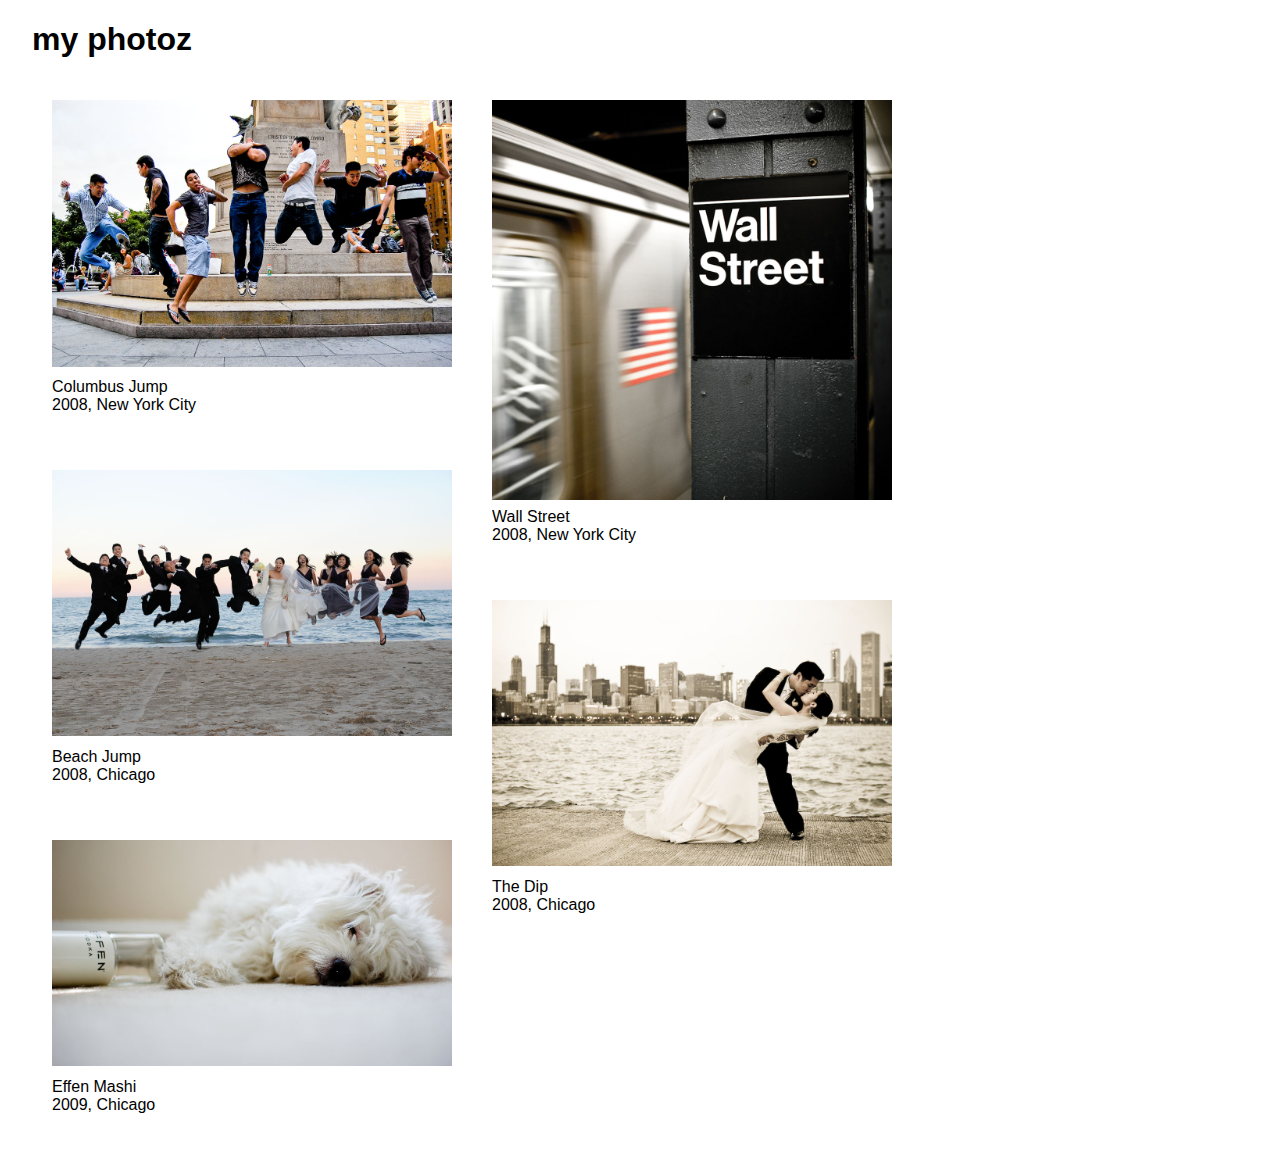
==== index.html @ d3d7adf5 "first commit: base added" ====
<!DOCTYPE html>
<html lang="en">

<head>
	<meta charset="UTF-8">
	<title>photosite</title>
<!-- 	<link rel="stylesheet" href="https://maxcdn.bootstrapcdn.com/bootstrap/3.3.1/css/bootstrap.min.css">
	<link rel="stylesheet" href="https://maxcdn.bootstrapcdn.com/font-awesome/4.3.0/css/font-awesome.min.css"> -->
	<link rel="stylesheet" href="style.css">
	
	<script type="text/javascript" src="js/jquery-1.9.1.min.js"></script>
	<script type="text/javascript" src="js/masonry.js"></script>
	<meta name="viewport" content="width=device-width, initial-scale=1">
</head>

<body>

<!-- <div>
	<svg width="200" height="200">
		<line class="top" x1="0" y1="0" x2="600" y2="0" />
		<line class="left" x1="0" y1="200" x2="0" y2="-400" />
		<line class="bottom" x1="200" y1="200" x2="-400" y2="200" />
		<line class="right" x1="200" y1="0" x2="200" y2="600" />

	</svg>
</div> -->




<h1>my photoz</h1>
<div class="">
	<div id="container" class="masonry js-masonry">

		<div class="imgbox pic1">
			<svg width="400" height="330">
				<line class="bottom" x1="0" y1="330" x2="-800" y2="330" />
				<p>Columbus Jump<br>2008, New York City</p>
			</svg>
		</div>

		<div class="imgbox imgbox_sq pic12">
			<svg width="400" height="460">
				<line class="bottom" x1="0" y1="460" x2="-800" y2="460" />
				<p>Wall Street<br>2008, New York City</p>
			</svg>
		</div>

		<div class="imgbox pic2">
			<svg width="400" height="330">
				<line class="bottom" x1="0" y1="330" x2="-800" y2="330" />
				<p>Beach Jump<br>2008, Chicago</p>
			</svg>
		</div>

		<div class="imgbox pic3">
			<svg width="400" height="330">
				<line class="bottom" x1="0" y1="330" x2="-800" y2="330" />
				<p>The Dip<br>2008, Chicago</p>
			</svg>
		</div>	

		<div class="imgbox imgbox_short pic5">
			<svg width="400" height="290">
				<line class="bottom" x1="0" y1="290" x2="-800" y2="290" />
				<p>Effen Mashi<br>2009, Chicago</p>
			</svg>
		</div>	








	</div>
</div>

<script type="text/javascript" src="js/main.js"></script>
</body>

</html>
---- style.css ----
* {
  -webkit-box-sizing: border-box;
  -moz-box-sizing: border-box;
  box-sizing: border-box;
}

body {
  font-family: sans-serif;
  width: 95%;
  margin: 0 auto;
}

.imgbox {
  width: 400px;
  height: 330px;
  margin: 20px;
  position: relative;
  overflow: hidden;
  float:left;
}
.imgbox_med {
  width: 600px;
  height: 400px;
}
.imgbox_sq {
  width: 400px;
  height: 460px;
}
.imgbox_short {
  width: 400px;
  height: 290px;
}
.imgbox p {
  position: absolute;
  bottom: 0;
  left: 0;
  font-size: 1em;
}
svg {
  position: absolute;
  top: 0;
  left: 0;
}

.imgbox svg line.bottom {
  stroke-width: 2;
  stroke: #000;
  fill: none;
  stroke-dasharray: 400;
  -webkit-transition: -webkit-transform .5s ease-out;
  transition: transform .5s ease-out;
}
.imgbox:hover svg line.bottom {
  -webkit-transform: translateX(400px);
  transform: translateX(400px);
}
.imgbox_med svg line.bottom {
  stroke-width: 2;
  stroke: #000;
  fill: none;
  stroke-dasharray: 600;
  -webkit-transition: -webkit-transform .5s ease-out;
  transition: transform .5s ease-out;
}
.imgbox_med:hover svg line.bottom {
  -webkit-transform: translateX(600px);
  transform: translateX(600px);
}
/*.imgbox_sq svg line.bottom {
  stroke-width: 2;
  stroke: #000;
  fill: none;
  stroke-dasharray: 400;
  -webkit-transition: -webkit-transform .5s ease-out;
  transition: transform .5s ease-out;
}
.imgbox_sq:hover svg line.bottom {
  -webkit-transform: translateX(400px);
  transform: translateX(400px);
}*/

/******************** Images ***********************/
.pic1 {
  background: url("images/pic.jpg");
  background-repeat: no-repeat;
  background-size: contain;
}
.pic2 {
  background: url("images/pic-2.jpg");
 background-repeat: no-repeat;
 background-size: contain; 
}
.pic3 {
  background: url("images/pic-3.jpg");
 background-repeat: no-repeat;
 background-size: contain; 
}
.pic4 {
  background: url("images/pic-4.jpg");
 background-repeat: no-repeat;
 background-size: contain; 
}
.pic5 {
  background: url("images/pic-5.jpg");
 background-repeat: no-repeat;
 background-size: contain; 
}
.pic12 {
  background: url("images/pic-12.jpg");
 background-repeat: no-repeat;
 background-size: contain; 
}
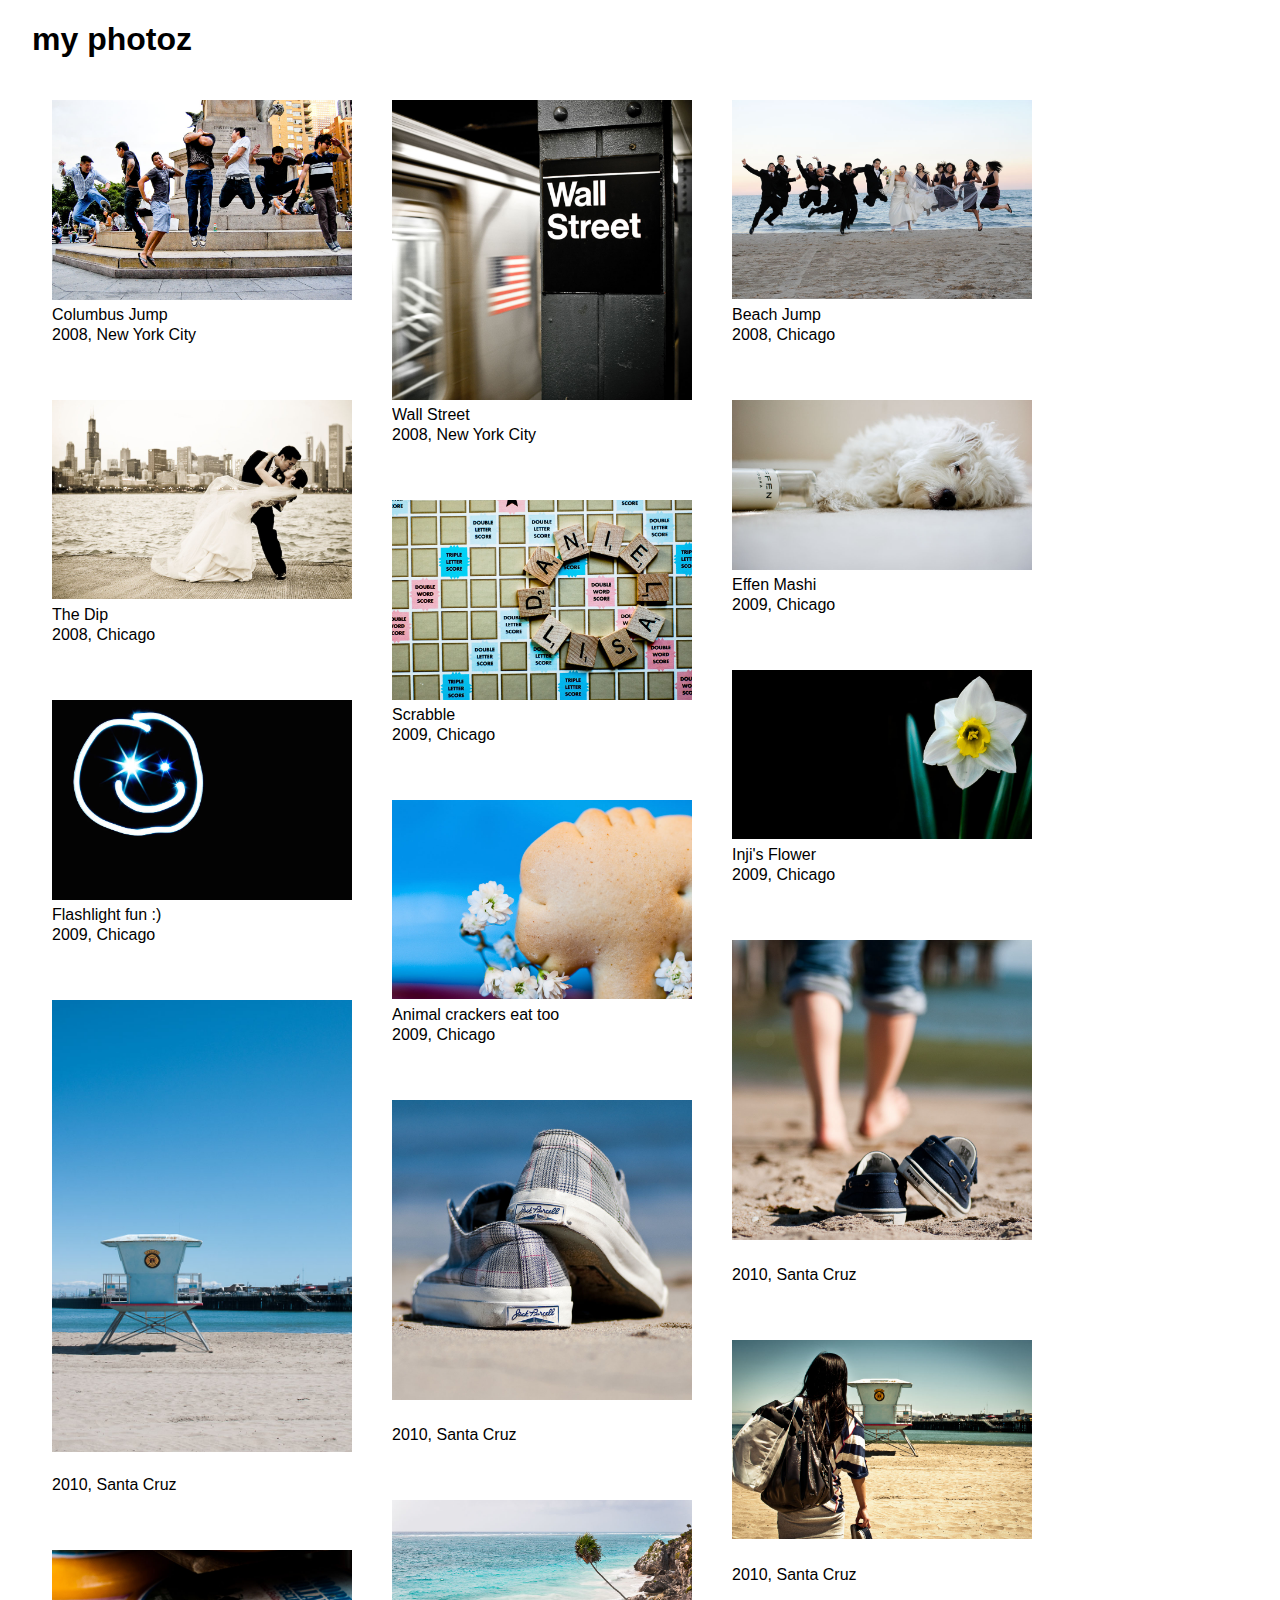
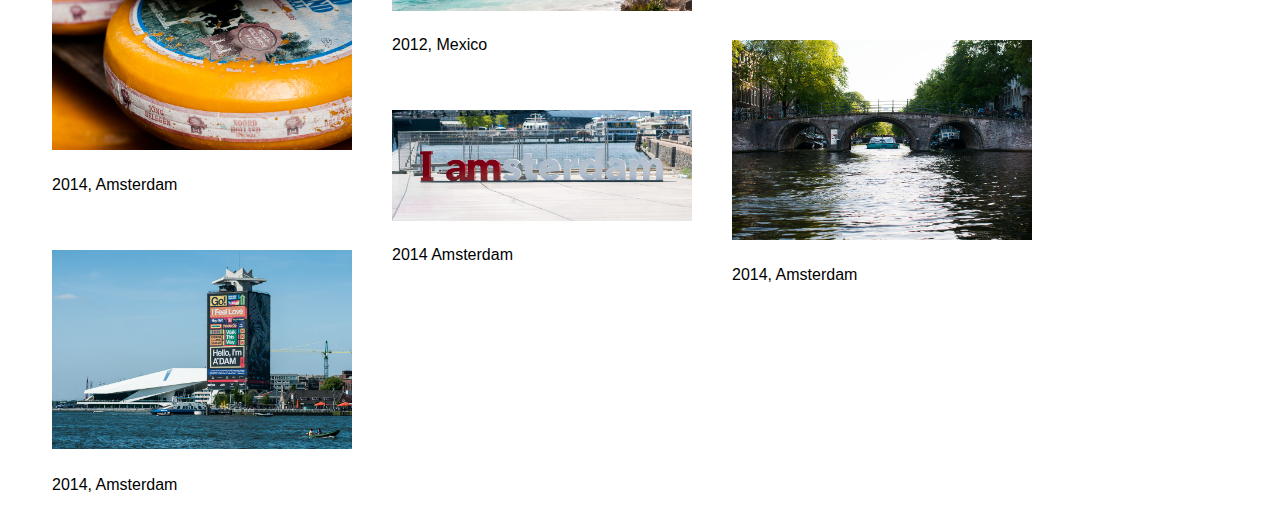
==== commit 714a35e5: "finishes base site" ====
--- a/index.html
+++ b/index.html
@@ -33,43 +33,130 @@
 	<div id="container" class="masonry js-masonry">
 
 		<div class="imgbox pic1">
-			<svg width="400" height="330">
-				<line class="bottom" x1="0" y1="330" x2="-800" y2="330" />
+			<svg width="400" height="260">
+				<line class="bottom" x1="0" y1="260" x2="-800" y2="260" />
 				<p>Columbus Jump<br>2008, New York City</p>
 			</svg>
 		</div>
 
 		<div class="imgbox imgbox_sq pic12">
-			<svg width="400" height="460">
-				<line class="bottom" x1="0" y1="460" x2="-800" y2="460" />
+			<svg width="400" height="360">
+				<line class="bottom" x1="0" y1="360" x2="-800" y2="360" />
 				<p>Wall Street<br>2008, New York City</p>
 			</svg>
 		</div>
 
 		<div class="imgbox pic2">
-			<svg width="400" height="330">
-				<line class="bottom" x1="0" y1="330" x2="-800" y2="330" />
+			<svg width="400" height="260">
+				<line class="bottom" x1="0" y1="260" x2="-800" y2="260" />
 				<p>Beach Jump<br>2008, Chicago</p>
 			</svg>
 		</div>
 
 		<div class="imgbox pic3">
-			<svg width="400" height="330">
-				<line class="bottom" x1="0" y1="330" x2="-800" y2="330" />
+			<svg width="400" height="260">
+				<line class="bottom" x1="0" y1="260" x2="-800" y2="260" />
 				<p>The Dip<br>2008, Chicago</p>
 			</svg>
 		</div>	
 
 		<div class="imgbox imgbox_short pic5">
-			<svg width="400" height="290">
-				<line class="bottom" x1="0" y1="290" x2="-800" y2="290" />
+			<svg width="400" height="230">
+				<line class="bottom" x1="0" y1="230" x2="-800" y2="230" />
 				<p>Effen Mashi<br>2009, Chicago</p>
 			</svg>
 		</div>	
 
+		<div class="imgbox pic4">
+			<svg width="400" height="260">
+				<line class="bottom" x1="0" y1="260" x2="-800" y2="260" />
+				<p>Scrabble<br>2009, Chicago</p>
+			</svg>
+		</div>	
 
+		<div class="imgbox imgbox_short pic6">
+			<svg width="400" height="230">
+				<line class="bottom" x1="0" y1="230" x2="-800" y2="230" />
+				<p>Inji's Flower<br>2009, Chicago</p>
+			</svg>
+		</div>	
 
+		<div class="imgbox pic7">
+			<svg width="400" height="260">
+				<line class="bottom" x1="0" y1="260" x2="-800" y2="260" />
+				<p>Flashlight fun :)<br>2009, Chicago</p>
+			</svg>
+		</div>
 
+		<div class="imgbox pic8">
+			<svg width="400" height="260">
+				<line class="bottom" x1="0" y1="260" x2="-800" y2="260" />
+				<p>Animal crackers eat too<br>2009, Chicago</p>
+			</svg>
+		</div>
+
+		<div class="imgbox imgbox_sq pic9">
+			<svg width="400" height="360">
+				<line class="bottom" x1="0" y1="360" x2="-800" y2="360" />
+				<p><br>2010, Santa Cruz</p>
+			</svg>
+		</div>
+
+		<div class="imgbox imgbox_tall pic10">
+			<svg width="400" height="510">
+				<line class="bottom" x1="0" y1="510" x2="-800" y2="510" />
+				<p><br>2010, Santa Cruz</p>
+			</svg>
+		</div>
+
+		<div class="imgbox imgbox_sq pic11">
+			<svg width="400" height="360">
+				<line class="bottom" x1="0" y1="360" x2="-800" y2="360" />
+				<p><br>2010, Santa Cruz</p>
+			</svg>
+		</div>
+
+		<div class="imgbox pic13">
+			<svg width="400" height="260">
+				<line class="bottom" x1="0" y1="260" x2="-800" y2="260" />
+				<p>2010, Santa Cruz</p>
+			</svg>
+		</div>
+
+		<div class="imgbox imgbox_wide pic14">
+			<svg width="400" height="170">
+				<line class="bottom" x1="0" y1="170" x2="-800" y2="170" />
+				<p><br>2012, Mexico</p>
+			</svg>
+		</div>
+
+		<div class="imgbox pic15">
+			<svg width="400" height="260">
+				<line class="bottom" x1="0" y1="260" x2="-800" y2="260" />
+				<p>2014, Amsterdam</p>
+			</svg>
+		</div>
+
+		<div class="imgbox pic16">
+			<svg width="400" height="260">
+				<line class="bottom" x1="0" y1="260" x2="-800" y2="260" />
+				<p>2014, Amsterdam</p>
+			</svg>
+		</div>
+
+		<div class="imgbox imgbox_wide pic17">
+			<svg width="400" height="170">
+				<line class="bottom" x1="0" y1="170" x2="-800" y2="170" />
+				<p><br>2014 Amsterdam</p>
+			</svg>
+		</div>
+
+		<div class="imgbox pic18">
+			<svg width="400" height="260">
+				<line class="bottom" x1="0" y1="260" x2="-800" y2="260" />
+				<p>2014, Amsterdam</p>
+			</svg>
+		</div>
 
 
 
--- a/style.css
+++ b/style.css
@@ -11,30 +11,35 @@
 }
 
 .imgbox {
-  width: 400px;
-  height: 330px;
+  width: 300px;
+  height: 260px;
   margin: 20px;
   position: relative;
   overflow: hidden;
   float:left;
 }
-.imgbox_med {
-  width: 600px;
-  height: 400px;
-}
 .imgbox_sq {
-  width: 400px;
-  height: 460px;
+  width: 300px;
+  height: 360px;
 }
 .imgbox_short {
-  width: 400px;
-  height: 290px;
+  width: 300px;
+  height: 230px;
+}
+.imgbox_tall {
+  width: 300px;
+  height: 510px;
+}
+.imgbox_wide {
+  width: 300px;
+  height: 170px;
 }
 .imgbox p {
   position: absolute;
   bottom: 0;
   left: 0;
   font-size: 1em;
+  line-height: 1.2em;
 }
 svg {
   position: absolute;
@@ -54,7 +59,7 @@
   -webkit-transform: translateX(400px);
   transform: translateX(400px);
 }
-.imgbox_med svg line.bottom {
+/*.imgbox_med svg line.bottom {
   stroke-width: 2;
   stroke: #000;
   fill: none;
@@ -65,51 +70,98 @@
 .imgbox_med:hover svg line.bottom {
   -webkit-transform: translateX(600px);
   transform: translateX(600px);
-}
-/*.imgbox_sq svg line.bottom {
-  stroke-width: 2;
-  stroke: #000;
-  fill: none;
-  stroke-dasharray: 400;
-  -webkit-transition: -webkit-transform .5s ease-out;
-  transition: transform .5s ease-out;
-}
-.imgbox_sq:hover svg line.bottom {
-  -webkit-transform: translateX(400px);
-  transform: translateX(400px);
 }*/
 
-/******************** Images ***********************/
-.pic1 {
-  background: url("images/pic.jpg");
-  background-repeat: no-repeat;
-  background-size: contain;
-}
-.pic2 {
-  background: url("images/pic-2.jpg");
- background-repeat: no-repeat;
- background-size: contain; 
-}
-.pic3 {
-  background: url("images/pic-3.jpg");
- background-repeat: no-repeat;
- background-size: contain; 
-}
-.pic4 {
-  background: url("images/pic-4.jpg");
- background-repeat: no-repeat;
- background-size: contain; 
-}
-.pic5 {
-  background: url("images/pic-5.jpg");
- background-repeat: no-repeat;
- background-size: contain; 
-}
-.pic12 {
-  background: url("images/pic-12.jpg");
- background-repeat: no-repeat;
- background-size: contain; 
-}
+  /******************** Images ***********************/
+  .pic1 {
+    background: url("images/pic.jpg");
+    background-repeat: no-repeat;
+    background-size: contain;
+  }
+  .pic12 {
+    background: url("images/pic-12.jpg");
+    background-repeat: no-repeat;
+    background-size: contain; 
+  }
+  .pic2 {
+    background: url("images/pic-2.jpg");
+    background-repeat: no-repeat;
+    background-size: contain; 
+  }
+  .pic3 {
+    background: url("images/pic-3.jpg");
+    background-repeat: no-repeat;
+    background-size: contain; 
+  }
+  .pic4 {
+    background: url("images/pic-4.jpg");
+    background-repeat: no-repeat;
+    background-size: contain; 
+  }
+  .pic5 {
+    background: url("images/pic-5.jpg");
+    background-repeat: no-repeat;
+    background-size: contain; 
+  }
+  .pic6 {
+    background: url("images/pic-6.jpg");
+    background-repeat: no-repeat;
+    background-size: contain; 
+  }
+  .pic7 {
+    background: url("images/pic-7.jpg");
+    background-repeat: no-repeat;
+    background-size: contain; 
+  }
+  .pic8 {
+    background: url("images/pic-8.jpg");
+    background-repeat: no-repeat;
+    background-size: contain; 
+  }
+   .pic9 {
+    background: url("images/pic-9.jpg");
+    background-repeat: no-repeat;
+    background-size: contain; 
+  }
+   .pic10 {
+    background: url("images/pic-10.jpg");
+    background-repeat: no-repeat;
+    background-size: contain; 
+  }
+   .pic11 {
+    background: url("images/pic-11.jpg");
+    background-repeat: no-repeat;
+    background-size: contain; 
+  }
+   .pic13{
+    background: url("images/pic-13.jpg");
+    background-repeat: no-repeat;
+    background-size: contain; 
+  }
+   .pic14 {
+    background: url("images/pic-14.jpg");
+    background-repeat: no-repeat;
+    background-size: contain; 
+  }
+   .pic15 {
+    background: url("images/pic-15.jpg");
+    background-repeat: no-repeat;
+    background-size: contain; 
+  }
+   .pic16 {
+    background: url("images/pic-16.jpg");
+    background-repeat: no-repeat;
+    background-size: contain; 
+  }
+   .pic17 {
+    background: url("images/pic-17.jpg");
+    background-repeat: no-repeat;
+    background-size: contain; 
+  }
+   .pic18 {
+    background: url("images/pic-18.jpg");
+    background-repeat: no-repeat;
+    background-size: contain; 
+  }
 
 
-
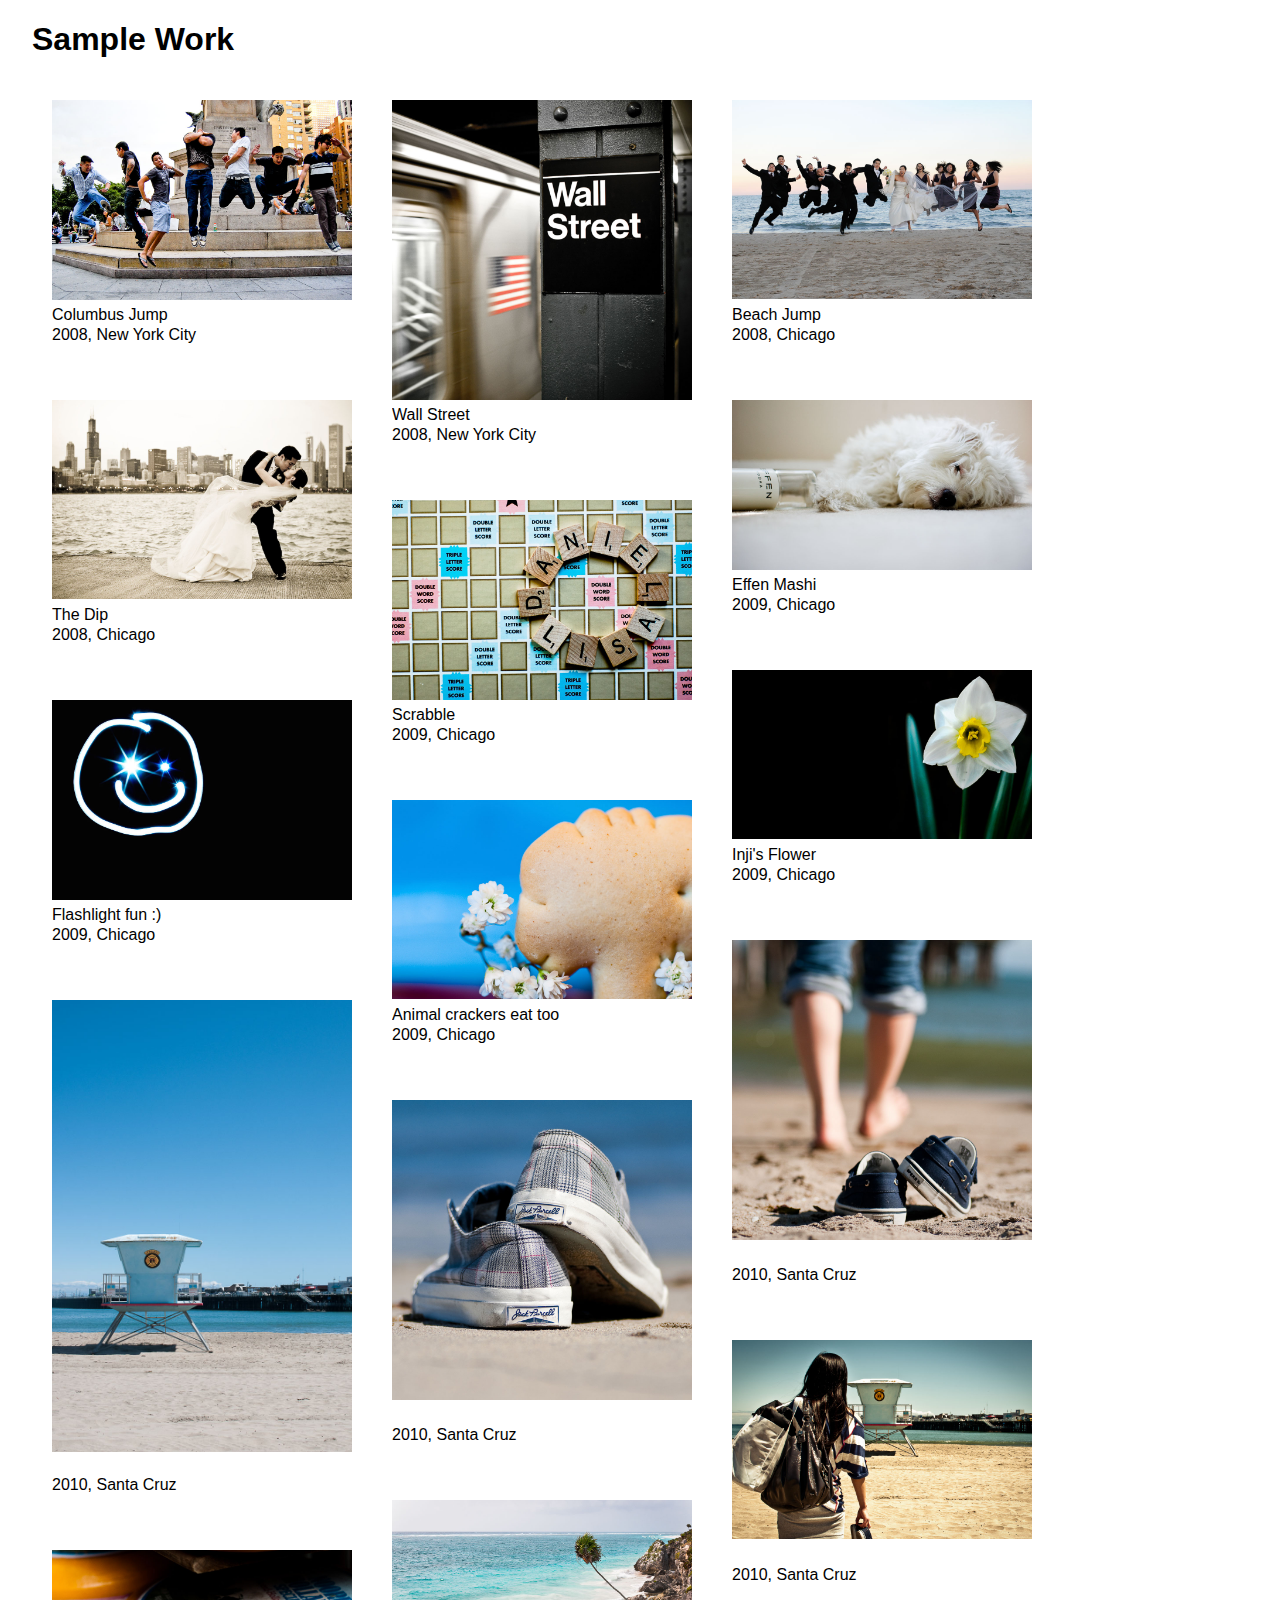
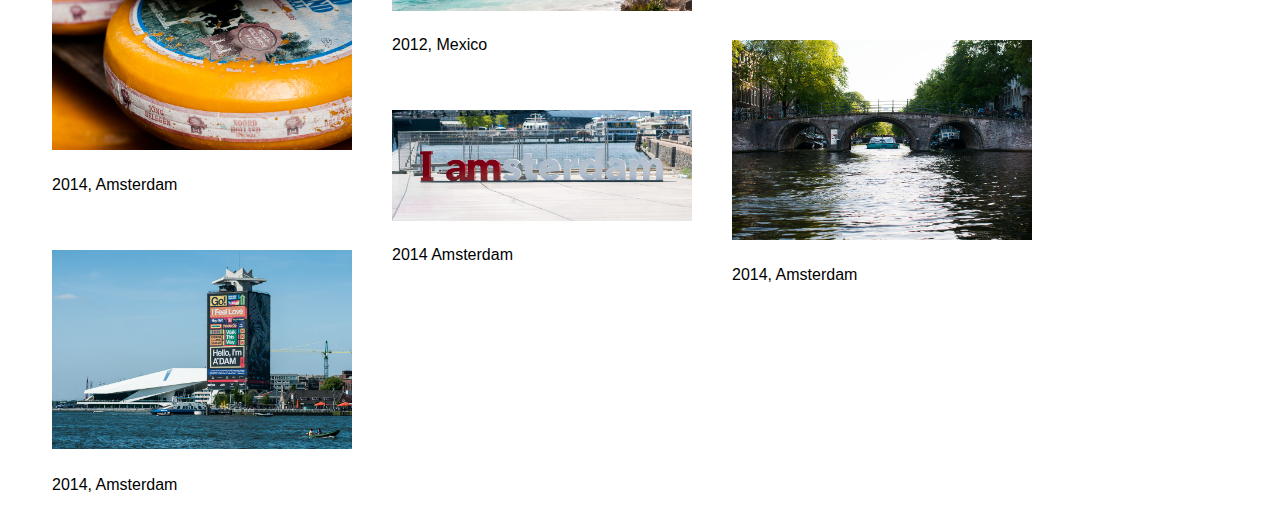
==== commit c0d7f2a6: "changes title" ====
--- a/index.html
+++ b/index.html
@@ -3,7 +3,7 @@
 
 <head>
 	<meta charset="UTF-8">
-	<title>photosite</title>
+	<title>&lt;/dk&gt; photography</title>
 <!-- 	<link rel="stylesheet" href="https://maxcdn.bootstrapcdn.com/bootstrap/3.3.1/css/bootstrap.min.css">
 	<link rel="stylesheet" href="https://maxcdn.bootstrapcdn.com/font-awesome/4.3.0/css/font-awesome.min.css"> -->
 	<link rel="stylesheet" href="style.css">
@@ -15,20 +15,7 @@
 
 <body>
 
-<!-- <div>
-	<svg width="200" height="200">
-		<line class="top" x1="0" y1="0" x2="600" y2="0" />
-		<line class="left" x1="0" y1="200" x2="0" y2="-400" />
-		<line class="bottom" x1="200" y1="200" x2="-400" y2="200" />
-		<line class="right" x1="200" y1="0" x2="200" y2="600" />
-
-	</svg>
-</div> -->
-
-
-
-
-<h1>my photoz</h1>
+<h1>Sample Work</h1>
 <div class="">
 	<div id="container" class="masonry js-masonry">
 
